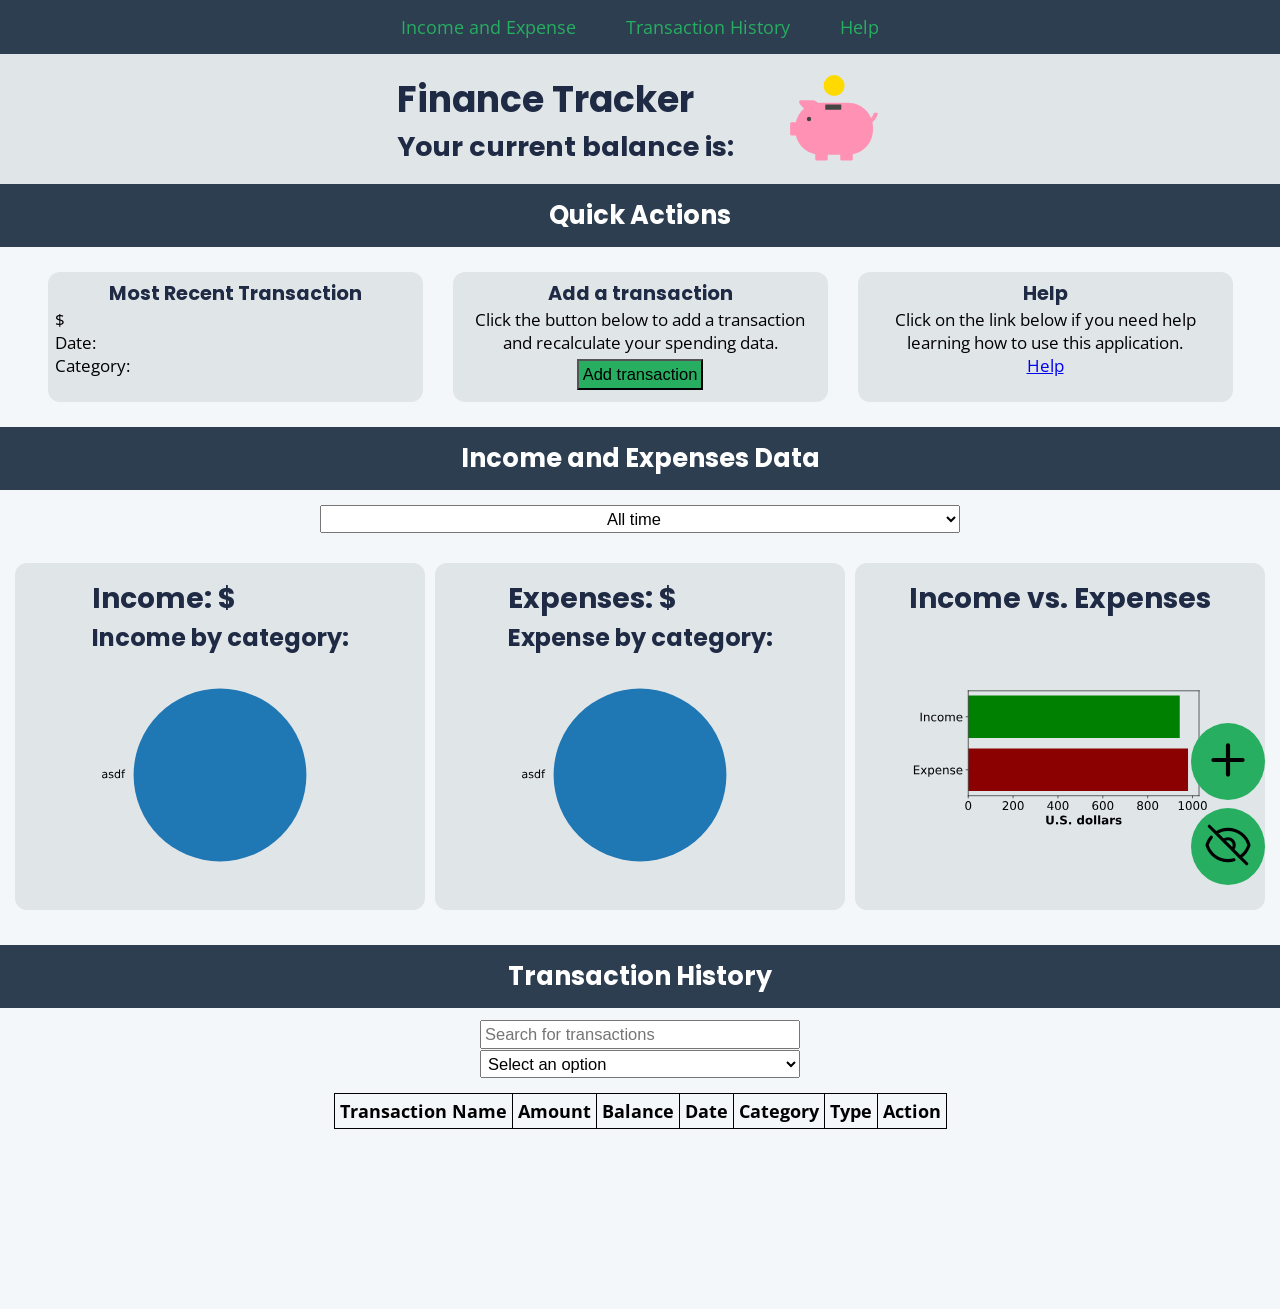
==== app/views/index.html @ 75427424 "Design polishes" ====
<!DOCTYPE html>
<html lang="en">
    <head>
        <meta charset="UTF-8">
        <meta name="viewport" content="width=device-width, initial-scale=1.0">

        <link rel="stylesheet" href="./styles.css">

        <!-- Must be present for all back to front communication -->
        <script src="./scripts/qwebchannel.js"></script>

        <script src="./scripts/transactions.js" defer></script>
        <script src="./scripts/communication.js" defer></script>
        <script src="./scripts/modal.js" defer></script>
        <script src="./scripts/blur.js"></script>

        <title>Finance Tracker</title>
    </head>
    <body>
        <!-- Button to blur sensitive data -->
        <button id="blur" title="Hide sensitive information" onclick="blurAll()">
            <img id="blurBtn" width="50px" src="./icons/eye-slash.svg" alt="Toggle visibility">
        </button>

        <button id="add" title="Add new transaction" onclick="openModal()">
            <img src="./icons/add.svg" alt="Add Transaction" width="50px">
        </button>

        <!-- Navigation -->
        <nav>
            <a href="#bkmrk1">Income and Expense</a>
            <a href="#bkmrk2">Transaction History</a>
            <a href="help.html">Help</a>
        </nav>

        <!-- Application Header -->
        <header>
            <div>
                <h1>Finance Tracker</h1>
                <!-- Show balance -->
                <h2 id="debug"></h2>
                <h2 id="current_balance">Your current balance is: </h2>
            </div>

            <!-- Piggy bank Icon -->
            <img src="./icons/piggybank.svg" alt="Piggy bank">            
        </header>

        <!-- Main body container -->
        <main class="container">

            <!-- Quick actions -->
            <div class="quick-actions">
                <h2>Quick Actions</h2>
                <div class="quick-row">
                    <div>
                        <h3>Most Recent Transaction</h3>
                        <span class="align-left">
                            <h4 id="mrt-name"></h4>
                            <p>$<span id="mrt-amt" class="money"></span></p>
                            <p>Date: <span id="mrt-date"></span></p>
                            <p>Category: <span id="mrt-cat"></span></p>
                        </span>
                    </div>

                    <div>
                        <h3>Add a transaction</h3>
                        <p>Click the button below to add a transaction and recalculate your spending data.</p>
                        <button id="modal-open">Add transaction</button>
                    </div>

                    <div>
                        <h3>Help</h3>
                        <p>Click on the link below if you need help learning how to use this application.</p>
                        <a href="help.html">Help</a>
                    </div>
                </div>
            </div>

            <!-- Add a transaction modal -->
            <div class="transaction-modal">
                <form id="transaction-form">
                    <span class="close">&times;</span>

                    <h3>Add A Transaction</h3>
                    <p class="red">* Indicates required values.</p>
                    <br>
                    
                    <label for="trans-name" class="required">Transaction Name:</label>
                    <input name="name" id="trans-name" type="text" placeholder="Safeway" maxlength="12" required>
                    <br>

                    <label for="trans-amt" class="required">Transaction Amount:</label>
                    <input name="amount" type="number" min="0" step="0.01" id="trans-amt" placeholder="$59.87" required>
                    <br>

                    <label for="trans-date" class="required">Transaction Date:</label>
                    <input name="date" type="datetime-local" id="trans-date" required max="9999-12-31T23:59">
                    <br>

                    <label for="trans-category" class="required">Transaction Category:</label>
                    <select name="category" id="trans-category" required>
                        <option value="" selected disabled>Select an option</option>
                        <option value="createnew"><b>--Create New--</b></option>
                    </select>
                    <br>

                    <script>
                        document.getElementById("trans-category").addEventListener("change", event => {
                            if (event.target.value == "createnew") {
                                document.getElementById("hidden-new-cat").classList.remove("hidden");
                                document.getElementById("trans-new-category").setAttribute("required", "true");
                            } else {
                                document.getElementById("hidden-new-cat").classList.add("hidden");
                                document.getElementById("trans-new-category").removeAttribute("required");
                            }
                        });
                    </script>

                    <div class="hidden" id="hidden-new-cat">
                        <label for="trans-new-category" class="required">New Category Name:</label>
                        <input maxlength="12" name="new-category" type="text" id="trans-new-category" placeholder="Grocery Shopping">
                    </div>

                    <label for="trans-type" class="required">Transaction Type:</label>
                    <select name="type" id="trans-type">
                        <option value="income">Income</option>
                        <option value="expense">Expense</option>
                    </select>
                    <br>

                    <button type="submit">Add transaction</button>
                </form>
            </div>

            <!-- Income and Expense Data -->
            <div class="graphs">
                <!-- Income vs Expense graph and data -->
                <h2 id="bkmrk1">Income and Expenses Data</h2>

                <select name="inc-exp-filt" id="income-filter" title="Income Filter">
                    <option value="alltime">All time</option>
                    <option value="week">Last week</option>
                    <option value="month">Last month</option>
                    <option value="year">Last year</option>
                </select>

                <div class="graph-container">

                    <!-- Income Pie Chart -->
                    <div class="chart">
                        <div class="money">
                            <h3>Income: <span id="income">$</span></h3>
                            <h4>Income by category:</h4>
                            <ul id="income-cats">

                            </ul>
                        </div>
                        <img class="money" src="./graphs/income-pie.svg" alt="Income Pie Graph">
                    </div>

                    <!-- Expense Pie Chart -->
                    <div class="chart">
                        <div class="money">
                            <h3>Expenses: <span id="expense">$</span></h3>
                            <h4>Expense by category:</h4>
                            <ul id="expense-cats">
                            
                            </ul>
                        </div>
                        <img class="money" id="expensegraph" src="./graphs/expense-pie.svg" alt="Expenses Pie Graph">
                    </div>

                    <!-- Income vs Expenses Bar -->
                    <div class="chart">
                        <h3>Income vs. Expenses</h3>
                        <img src="./graphs/incomevexpense.svg" alt="Income vs Expenses Bar Graph" id="incvexpgraph" class="money">
                    </div>
                </div>
            </div>

            <br>

            <!-- Transaction History -->
            <div class="trans-hist">
                <h2 id="bkmrk2">Transaction History</h2>

                <!-- Search Parameters -->
                <div class="trans-hist-search">
                    <input type="text" id="trans-search" placeholder="Search for transactions">
                    
                    <select title="filter" name="trans-select" id="trans-select">
                        <option value="sao">Select an option</option>
                    </select>
                </div>

                <!-- Table of History -->
                <table id="hist-table">
                    <tr>
                        <th>Transaction Name</th>
                        <th>Amount</th>
                        <th>Balance</th>
                        <th>Date</th>
                        <th>Category</th>
                        <th>Type</th>
                        <th>Action</th>
                    </tr>
                </table>
            </div>
        </main>

        <footer>

        </footer>
    </body>
</html>
---- app/views/styles.css ----
@import url('https://fonts.googleapis.com/css2?family=Fira+Code:wght@300..700&family=Open+Sans:ital,wght@0,300..800;1,300..800&family=Poppins:ital,wght@0,100;0,200;0,300;0,400;0,500;0,600;0,700;0,800;0,900;1,100;1,200;1,300;1,400;1,500;1,600;1,700;1,800;1,900&display=swap');

:root {
    --light-background: #F4F7FA;
    --element-background: #E0E5E8;
    --dark-background: #2C3E50;
    --accent-color: #27AE60;
    --header-color: #1F2A44;
    --text-color: #000000;
    --header-font: Poppins, Helvetica, sans-serif;
    --body-font: "Open Sans", Verdana, sans-serif;
    --financial-font: "Fira Code", monospace;
}

/* Default global values */
* {
    margin: 0;
    padding: 0;
    box-sizing: border-box;
    -webkit-user-select: none;
    user-select: none;
}
body {
    background-color: var(--light-background);
    color: var(--text-color);
    font-family: var(--body-font);
    font-size: 15px;
}

/* Set the scrollbar */
body::-webkit-scrollbar {
    width: 0.5em;
}
body::-webkit-scrollbar-track {
    background-color: var(--element-background);
}
body::-webkit-scrollbar-thumb {
    background-color: var(--dark-background);
    outline: none;
    border: none;
}

/* Set fonts */
h1, h2, h3, h4, h5, h6 {
    font-family: var(--header-font);
    color: var(--header-color);
}
.money {
    font-family: var(--financial-font);
}

.hidden {
    display: none;
}

/* Navbar */
nav {
    position: sticky;
    z-index: 99;
    top: 0;
    background-color: var(--dark-background);
    width: 100%;
    padding: 15px 20px; /* Adjusted padding for better spacing */
    display: flex;
    justify-content: center; /* Center-align the navigation items */
    align-items: center; /* Ensure vertical alignment */
}
nav a, nav a:visited {
    color: var(--accent-color);
    text-decoration: none;
    margin: 0 25px;
    font-size: 1.2em;
}
nav a:hover {
    color: #21884c;
    text-decoration: underline;
}
/* Accessibility: Add focus styles for nav links */
nav a:focus {
    outline: 2px solid var(--accent-color);
    outline-offset: 2px;
}

@media (max-width: 786px) {
    nav {
        flex-direction: column;
        align-items: center;
    }
}

.quick-row {
    display: flex;
    flex-direction: row;
    justify-content: center;
    gap: 10px;
    width: 100%;
    padding: 15px;
}

.quick-row > * {
    width: 30%;
    text-align: center;
    margin: 10px;
    padding: 7px;
    font-size: 1.1em;
    background-color: var(--element-background);
    border-radius: 12px;
}
.align-left {
    text-align: left;
}

#modal-open {
    background-color: var(--accent-color);
    color: var(--text-color);
    padding: 4px;
    font-size: 1em;
    display: block;
    margin: 5px auto;
}

/* Style the header at the top of the page */
header {
    background-color: var(--element-background);
    text-align: left;
    padding: 15px;
    font-size: 1.2em;
    color: var(--text-color);
    display: flex;
    justify-content: center;
    align-items: center;
}
header img {
    width: 100px;
    margin-left: 50px;
}
.vert-line {
    height: 100%;
    border: 1px solid black;
}
@media (max-width: 630px) {
    header {
        text-align: center;
        width: 100%;
        display: block;
    }
    header > *,
    header > img {
        display: block;
        margin: 0 auto;
    }
    .quick-row { flex-direction: column; }
    .quick-row > * { width: 90%; margin: 10px auto; }
}

.transaction-modal {
    display: none;
    position: fixed;
    z-index: 999;
    left: 0;
    top: 0;
    width: 100%;
    height: 100%;
    overflow: auto;
    background-color: var(--element-background);
}
#transaction-form {
    background-color: #eee;
    box-shadow: 1px 1px 25px #eee;
    margin: 15% auto;
    border-radius: 12px;
    padding: 20px;
    width: max-content;
    font-size: 1.2em;
}
#transaction-form input,
#transaction-form select {
    font-size: 1.2em;
    margin: 7px;
}
#transaction-form button {
    margin: 7px auto;
    display: block;
    padding: 5px;
    border-radius: 5px;
    width: 50%;
    background-color: black;
    color: white;
    border: none;
    font-size: 1.2em;
}
.close {
    color: #aaa;
    float: right;
    font-size: 28px;
    font-weight: bold;
}  
.close:hover,
.close:focus {
    color: black;
    text-decoration: none;
    cursor: pointer;
}

.required::before {
    content: "*";
    color: red;
}

/* Button to blur sensitive data in the bottom right corner */
#blur, #add {
    position: fixed;
    background-color: var(--accent-color);
    border: none;
    padding: 12px;
    border-radius: 100%;
    bottom: 15px;
    right: 15px;
}
#blur:hover, #add:hover {
    background-color: #21884c;
    cursor: pointer;
}
#blur:focus, #add:focus {
    outline: 2px solid var(--accent-color);
    outline-offset: 2px;
}
#add {
    bottom: 100px;
    right: 15px;
}

/* Set expenses or negative values to red and bold */
.red {
    color: red;
    font-weight: bold;
}

.container h2 {
    text-align: center;
    background-color: var(--dark-background);
    color: white;
    padding: 12px;
    font-size: 1.7em;
}
.graph-container {
    display: grid;
    grid-template-columns: 1fr 1fr 1fr;
    padding: 15px;
    font-size: 1.5rem;
    gap: 10px;
}

#income-filter {
    width: 50%;
    margin: 15px auto;
    display: block;
    text-align: center;
    font-size: 1.1em;
    padding: 3px;
}

#mrt-cat { text-transform: capitalize; }
#income-cats,
#expense-cats {
    text-transform: capitalize;
}

.chart {
    background-color: var(--element-background);
    padding: 15px;
    border-radius: 12px;
    display: flex;
    flex-direction: column;
    align-items: center;
}
.chart ul {
    list-style-type: none;
}
.chart > img {
    width: 25vw;
    justify-self: center;
    align-self: center;
    margin: auto auto;
}

@media (max-width: 1000px) {
    .graph-container {
        grid-template-columns: 1fr;
        font-size: 1.2rem;
    }
    .chart {
        width: -moz-fit-content;
        width: fit-content;
        margin: 0 auto;
    }
    .chart > img {
        width: 75vw;
    }
}

.trans-hist-search {
    margin: 12px auto;
    width: 25%;
    font-size: 1.1em;
}
.trans-hist-search > input[type='text'],
.trans-hist-search > select {
    font-size: 1em;
    display: block;
    margin: 1px auto;
    padding: 3px;
    width: 100%;
}

/* Style the transaction history table */
#hist-table {
    border-collapse: collapse;
    border: 1px solid black;
    border-radius: 5px;
    margin: 15px auto;
    font-size: 1.2em;
}
#hist-table td, #hist-table th {
    text-transform: capitalize;
    border: 1px solid black;
    padding: 5px;
}
#hist-table td input, 
#hist-table td select {
    font-size: 1em;
    padding: 3px;
}
#hist-table tr:nth-child(even) { background-color: var(--element-background); }
#hist-table tr:hover td { background-color: #EEE; }


footer {
    margin: 12em;
}
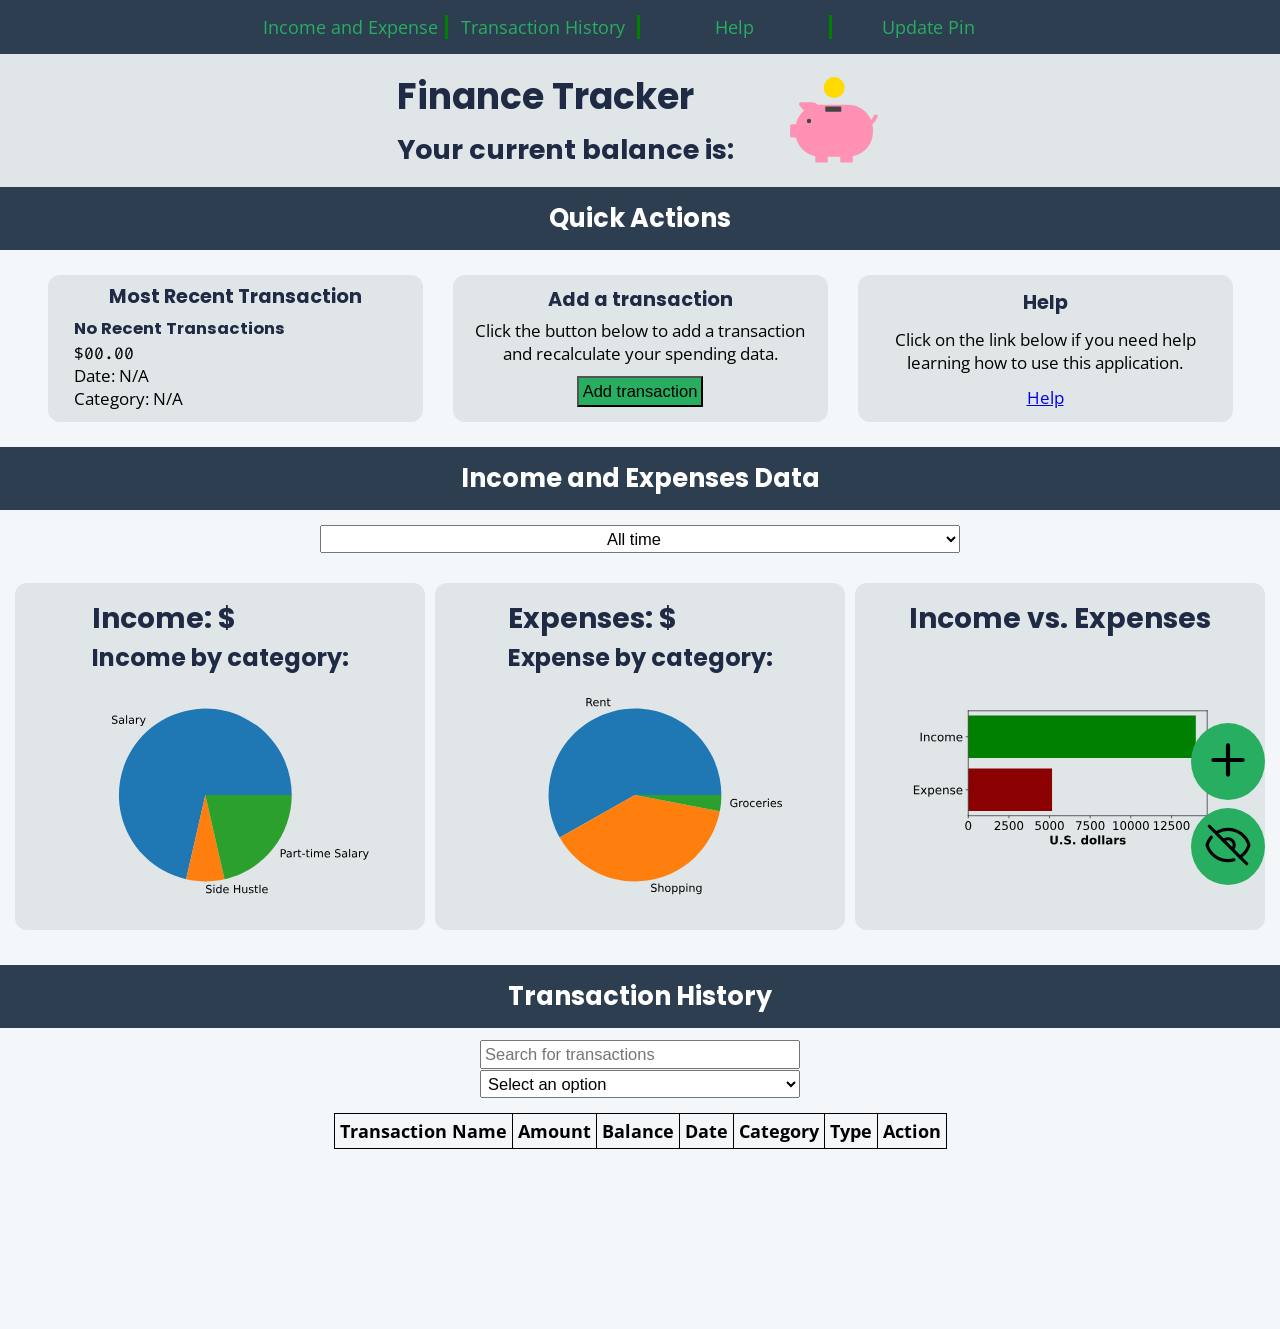
==== commit 22f8f38a: "YAY" ====
--- a/app/views/index.html
+++ b/app/views/index.html
@@ -28,9 +28,12 @@
 
         <!-- Navigation -->
         <nav>
-            <a href="#bkmrk1">Income and Expense</a>
-            <a href="#bkmrk2">Transaction History</a>
-            <a href="help.html">Help</a>
+            <a href="#bkmrk1" style="border-right: 3px solid green;">Income and Expense</a>
+            <a href="#bkmrk2" style="border-right: 3px solid green;">Transaction History</a>
+            <a href="help.html" style="border-right: 3px solid green;">Help</a>
+            <a href="nopin.html">Update Pin</a>
+
+
         </nav>
 
         <!-- Application Header -->
@@ -39,7 +42,7 @@
                 <h1>Finance Tracker</h1>
                 <!-- Show balance -->
                 <h2 id="debug"></h2>
-                <h2 id="current_balance">Your current balance is: </h2>
+                <h2>Your current balance is: <span style="font-size: 1.2em;" id="current_balance"></span></h2>
             </div>
 
             <!-- Piggy bank Icon -->
@@ -53,13 +56,13 @@
             <div class="quick-actions">
                 <h2>Quick Actions</h2>
                 <div class="quick-row">
-                    <div>
+                    <div style="padding: 7px 21px">
                         <h3>Most Recent Transaction</h3>
                         <span class="align-left">
-                            <h4 id="mrt-name"></h4>
-                            <p>$<span id="mrt-amt" class="money"></span></p>
-                            <p>Date: <span id="mrt-date"></span></p>
-                            <p>Category: <span id="mrt-cat"></span></p>
+                            <h4 id="mrt-name">No Recent Transactions</h4>
+                            <p>$<span id="mrt-amt" class="money">00.00</span></p>
+                            <p>Date: <span id="mrt-date">N/A</span></p>
+                            <p>Category: <span id="mrt-cat">N/A</span></p>
                         </span>
                     </div>
 
@@ -87,7 +90,7 @@
                     <br>
                     
                     <label for="trans-name" class="required">Transaction Name:</label>
-                    <input name="name" id="trans-name" type="text" placeholder="Safeway" maxlength="12" required>
+                    <input name="name" id="trans-name" type="text" placeholder="Safeway" required>
                     <br>
 
                     <label for="trans-amt" class="required">Transaction Amount:</label>
--- a/app/views/styles.css
+++ b/app/views/styles.css
@@ -60,15 +60,17 @@
     top: 0;
     background-color: var(--dark-background);
     width: 100%;
-    padding: 15px 20px; /* Adjusted padding for better spacing */
-    display: flex;
+    padding: 15px 20%; /* Adjusted padding for better spacing */
+    display: grid;
+    grid-template-columns: repeat(4,1fr);
     justify-content: center; /* Center-align the navigation items */
     align-items: center; /* Ensure vertical alignment */
 }
+
 nav a, nav a:visited {
+    text-align: center;
     color: var(--accent-color);
     text-decoration: none;
-    margin: 0 25px;
     font-size: 1.2em;
 }
 nav a:hover {
@@ -98,6 +100,9 @@
 }
 
 .quick-row > * {
+    display: flex;
+    flex-direction: column;
+    justify-content: space-around;
     width: 30%;
     text-align: center;
     margin: 10px;
@@ -108,6 +113,7 @@
 }
 .align-left {
     text-align: left;
+    padding: 5px;
 }
 
 #modal-open {
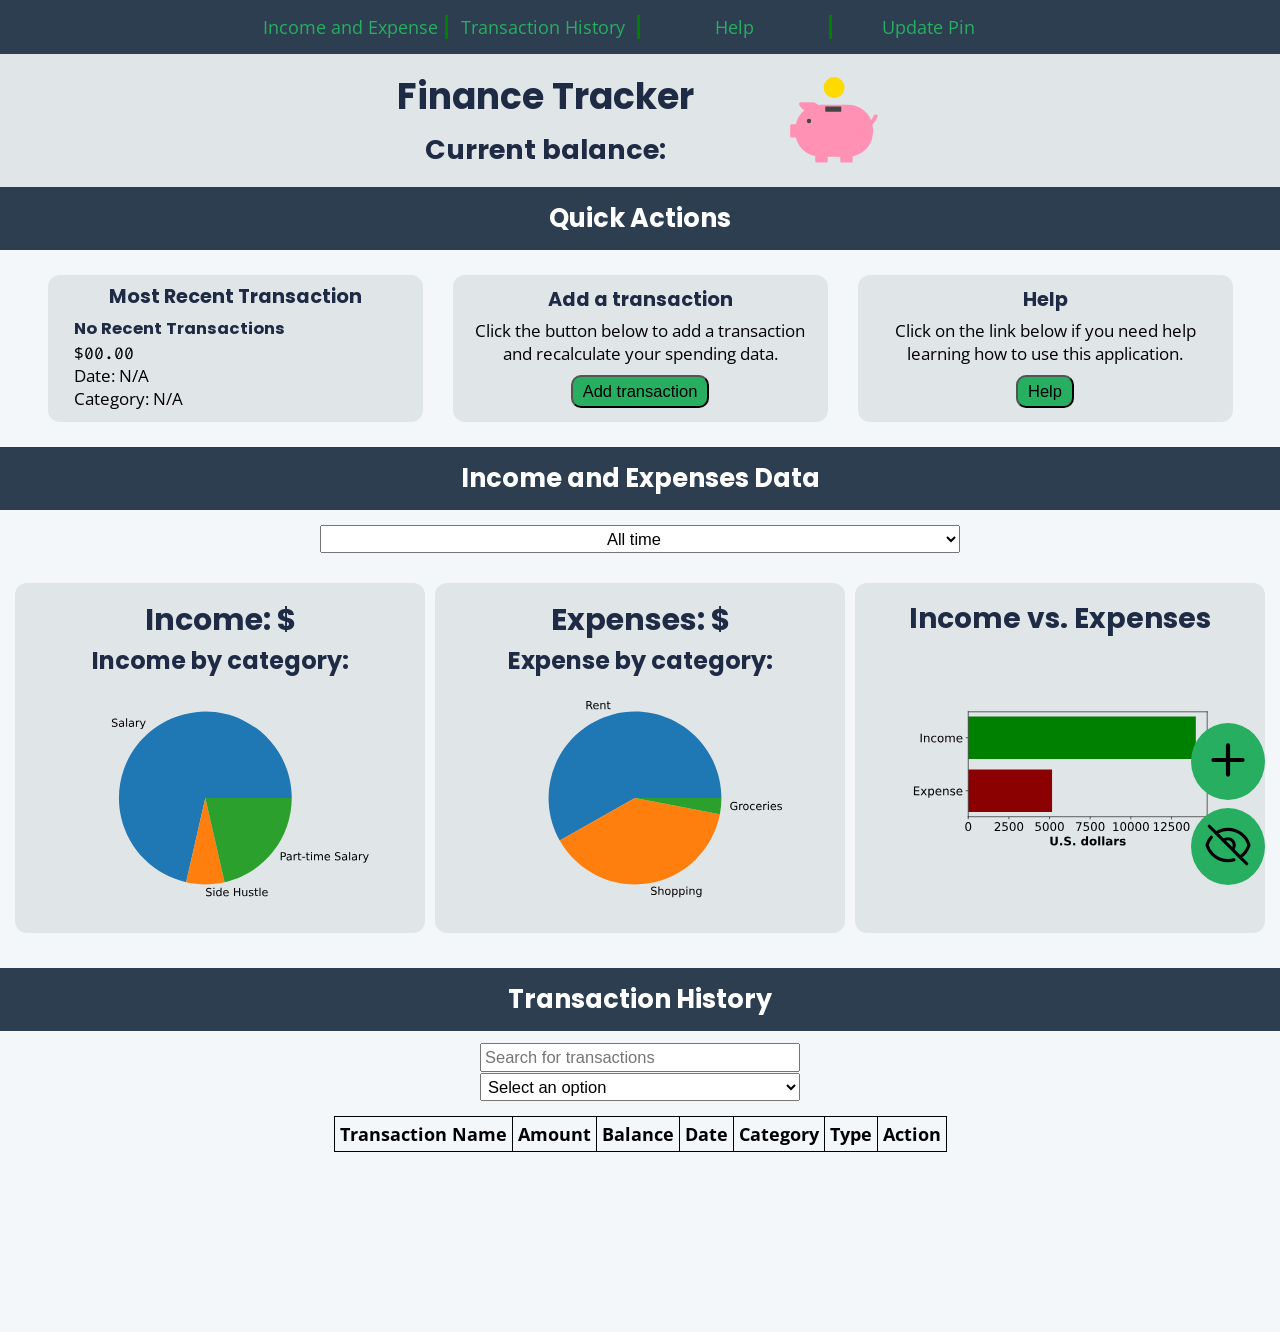
==== commit ccc265a8: "Making visuals better (not done)" ====
--- a/app/views/index.html
+++ b/app/views/index.html
@@ -32,8 +32,6 @@
             <a href="#bkmrk2" style="border-right: 3px solid green;">Transaction History</a>
             <a href="help.html" style="border-right: 3px solid green;">Help</a>
             <a href="nopin.html">Update Pin</a>
-
-
         </nav>
 
         <!-- Application Header -->
@@ -42,7 +40,7 @@
                 <h1>Finance Tracker</h1>
                 <!-- Show balance -->
                 <h2 id="debug"></h2>
-                <h2>Your current balance is: <span style="font-size: 1.2em;" id="current_balance"></span></h2>
+                <h2>Current balance: <span style="font-size: 1.2em;" id="current_balance"></span></h2>
             </div>
 
             <!-- Piggy bank Icon -->
@@ -75,7 +73,7 @@
                     <div>
                         <h3>Help</h3>
                         <p>Click on the link below if you need help learning how to use this application.</p>
-                        <a href="help.html">Help</a>
+                        <a href="help.html" id="help-btn-link"><button id="help-btn">Help</button></a>
                     </div>
                 </div>
             </div>
--- a/app/views/styles.css
+++ b/app/views/styles.css
@@ -47,6 +47,11 @@
 }
 .money {
     font-family: var(--financial-font);
+    text-align: center;
+}
+
+.money h3{
+    font-size: 1.25em;
 }
 
 .hidden {
@@ -90,6 +95,8 @@
     }
 }
 
+.quick-actions
+
 .quick-row {
     display: flex;
     flex-direction: row;
@@ -119,16 +126,30 @@
 #modal-open {
     background-color: var(--accent-color);
     color: var(--text-color);
-    padding: 4px;
+    padding: 5px 10px;
     font-size: 1em;
     display: block;
     margin: 5px auto;
+    border-radius: 10px;
+}
+
+#help-btn{
+    background-color: var(--accent-color);
+    color: var(--text-color);
+    padding: 5px 10px;
+    font-size: 1em;
+    display: block;
+    margin: 5px auto;
+    border-radius: 10px;
+}
+
+#help-btn-link{
+    text-decoration: none;
 }
 
 /* Style the header at the top of the page */
 header {
     background-color: var(--element-background);
-    text-align: left;
     padding: 15px;
     font-size: 1.2em;
     color: var(--text-color);
@@ -136,10 +157,16 @@
     justify-content: center;
     align-items: center;
 }
+
+header div{
+    text-align: center;
+}
+
 header img {
     width: 100px;
-    margin-left: 50px;
-}
+    margin-left: 5em;
+}
+
 .vert-line {
     height: 100%;
     border: 1px solid black;
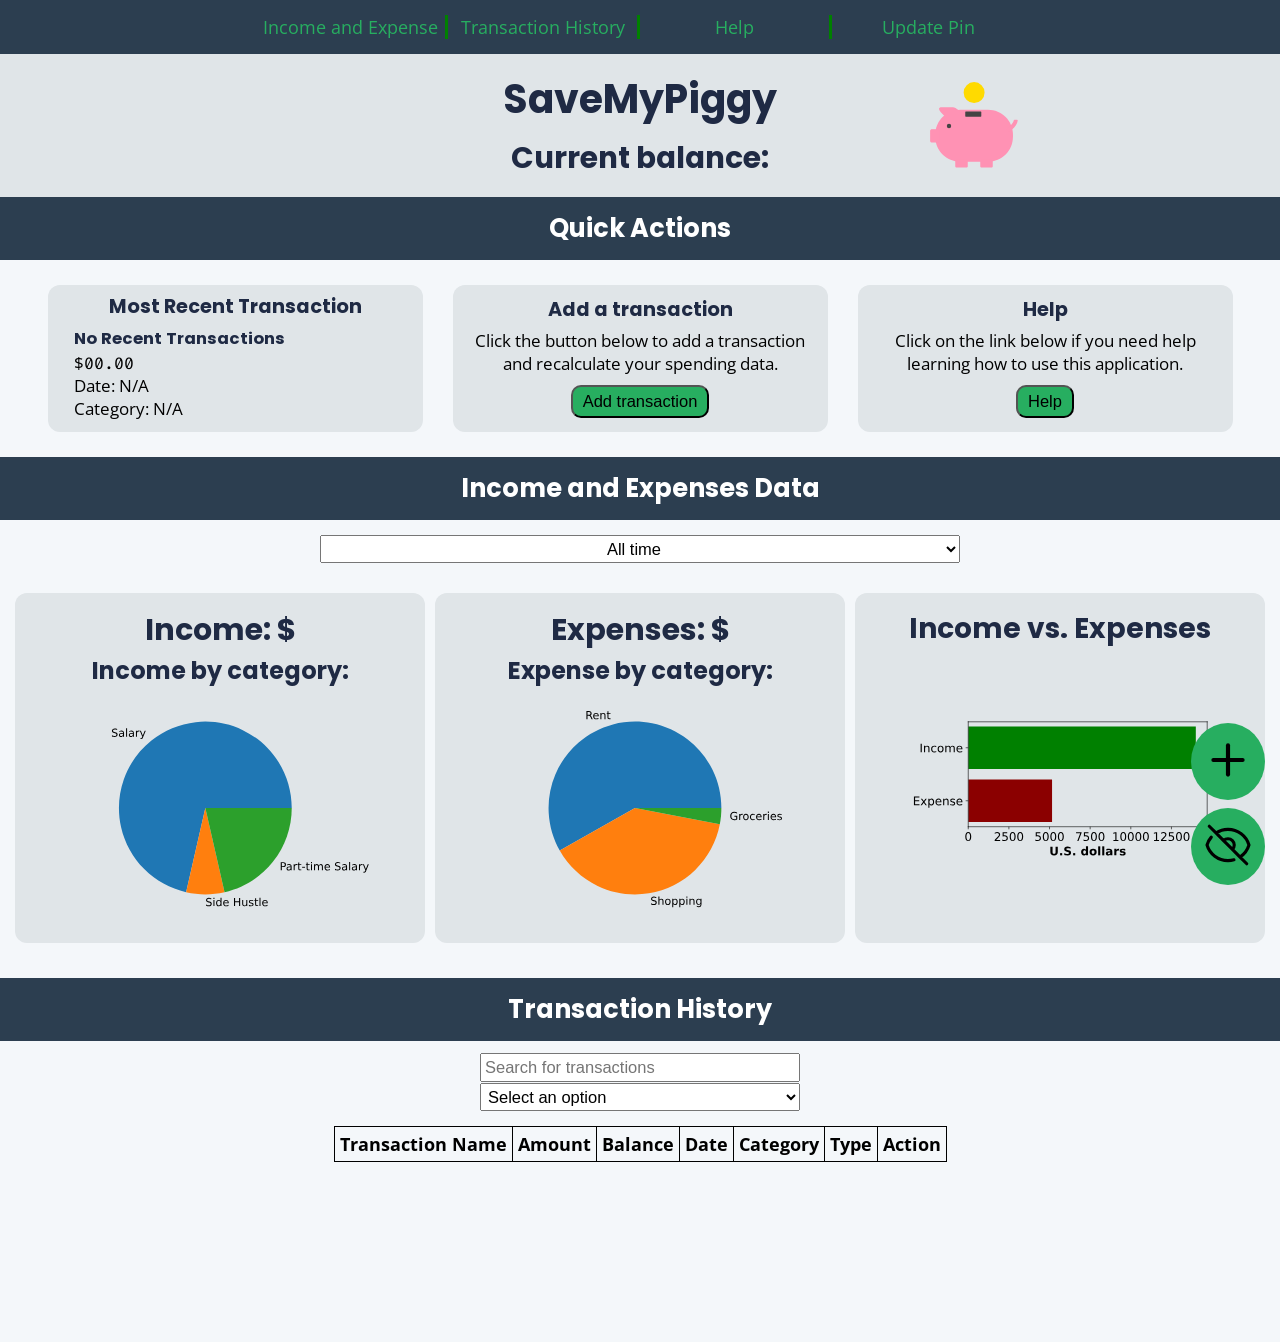
==== commit d6f61589: "small changes" ====
--- a/app/views/index.html
+++ b/app/views/index.html
@@ -14,7 +14,7 @@
         <script src="./scripts/modal.js" defer></script>
         <script src="./scripts/blur.js"></script>
 
-        <title>Finance Tracker</title>
+        <title>SaveMyPiggy</title>
     </head>
     <body>
         <!-- Button to blur sensitive data -->
@@ -37,7 +37,7 @@
         <!-- Application Header -->
         <header>
             <div>
-                <h1>Finance Tracker</h1>
+                <h1>SaveMyPiggy</h1>
                 <!-- Show balance -->
                 <h2 id="debug"></h2>
                 <h2>Current balance: <span style="font-size: 1.2em;" id="current_balance"></span></h2>
--- a/app/views/styles.css
+++ b/app/views/styles.css
@@ -160,11 +160,14 @@
 
 header div{
     text-align: center;
+    position: relative;
+    font-size: 1.1em;
 }
 
 header img {
     width: 100px;
-    margin-left: 5em;
+    position: absolute;
+    right: 20%;
 }
 
 .vert-line {
@@ -221,6 +224,11 @@
     color: white;
     border: none;
     font-size: 1.2em;
+}
+
+#transaction-form h3{
+    text-align: center;
+    font-size: 1.5em;
 }
 .close {
     color: #aaa;
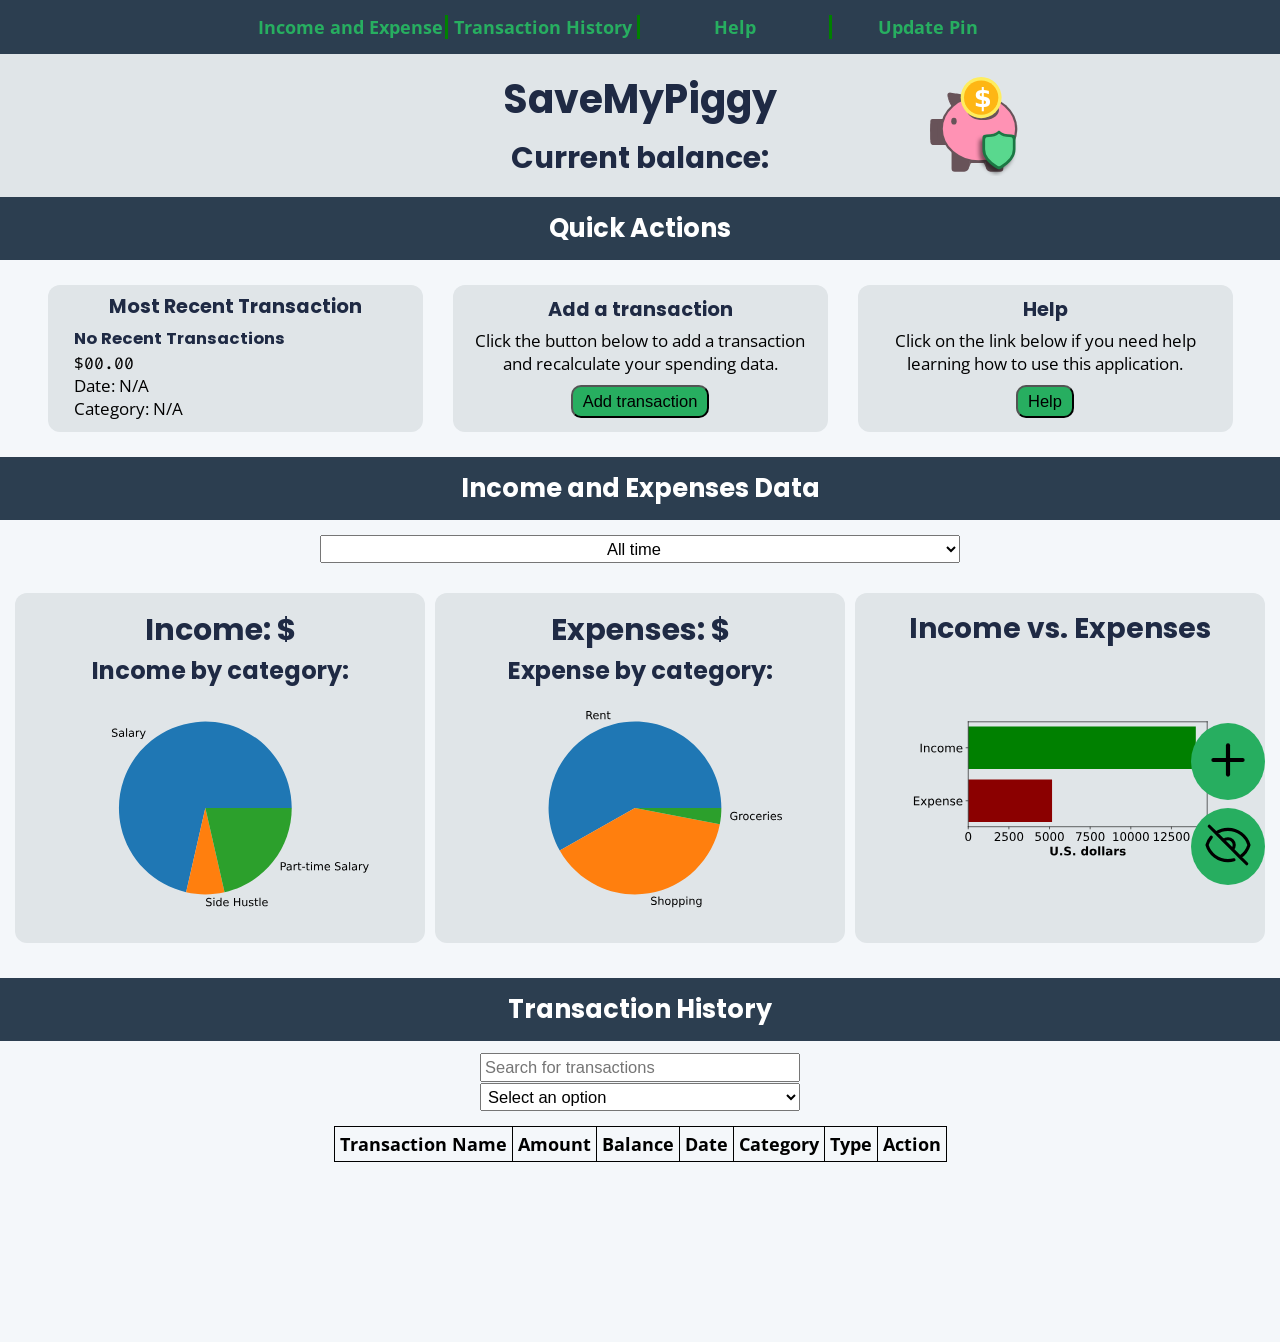
==== commit feecd759: "last minute changes" ====
--- a/app/views/index.html
+++ b/app/views/index.html
@@ -28,9 +28,9 @@
 
         <!-- Navigation -->
         <nav>
-            <a href="#bkmrk1" style="border-right: 3px solid green;">Income and Expense</a>
-            <a href="#bkmrk2" style="border-right: 3px solid green;">Transaction History</a>
-            <a href="help.html" style="border-right: 3px solid green;">Help</a>
+            <a href="#bkmrk1" class="border">Income and Expense</a>
+            <a href="#bkmrk2" class="border">Transaction History</a>
+            <a href="help.html" class="border">Help</a>
             <a href="nopin.html">Update Pin</a>
         </nav>
 
--- a/app/views/styles.css
+++ b/app/views/styles.css
@@ -60,6 +60,7 @@
 
 /* Navbar */
 nav {
+    font-weight: bold;
     position: sticky;
     z-index: 99;
     top: 0;
@@ -72,6 +73,10 @@
     align-items: center; /* Ensure vertical alignment */
 }
 
+.border{
+    border-right: 3px solid green;
+}
+
 nav a, nav a:visited {
     text-align: center;
     color: var(--accent-color);
@@ -90,8 +95,14 @@
 
 @media (max-width: 786px) {
     nav {
-        flex-direction: column;
-        align-items: center;
+        grid-template-rows: repeat(4,1fr);
+        grid-template-columns: none;
+    }
+
+    .border{
+        border-right: none;
+        border-bottom: 3px solid green;
+        padding: 0.5em 0;
     }
 }
 
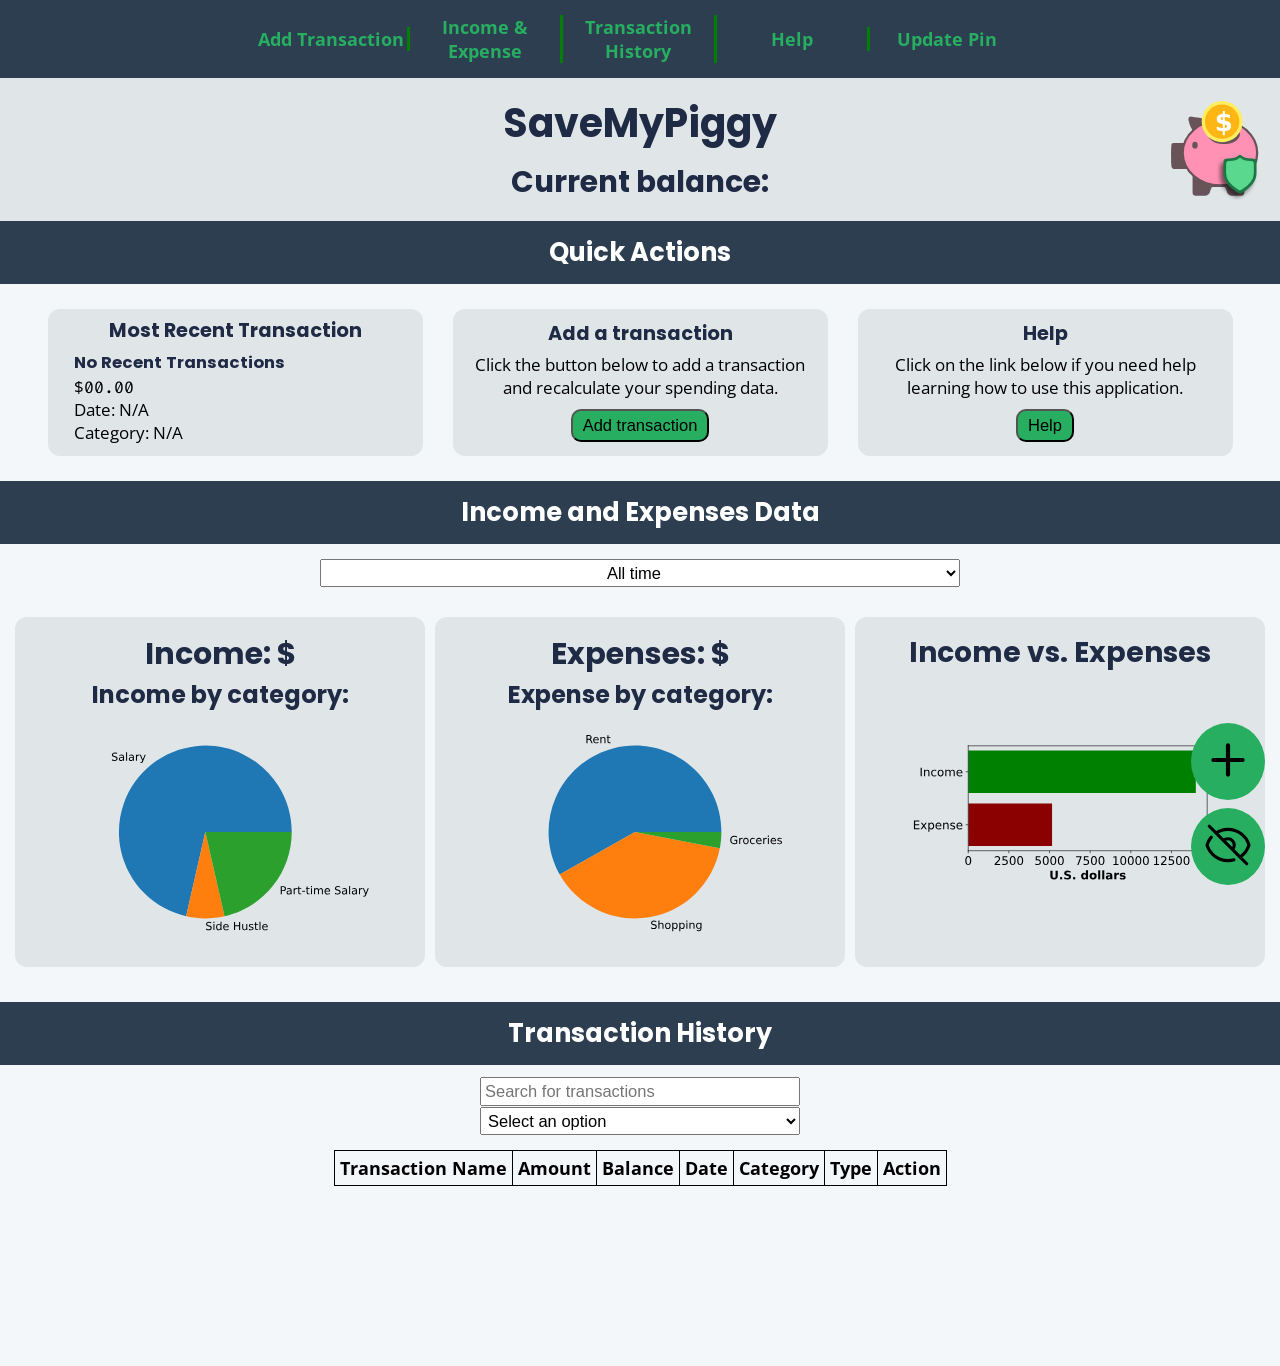
==== commit ca04c02d: "Final Project" ====
--- a/app/views/index.html
+++ b/app/views/index.html
@@ -28,7 +28,8 @@
 
         <!-- Navigation -->
         <nav>
-            <a href="#bkmrk1" class="border">Income and Expense</a>
+            <a onclick="openModal()" class="border">Add Transaction</a>
+            <a href="#bkmrk1" class="border">Income & Expense</a>
             <a href="#bkmrk2" class="border">Transaction History</a>
             <a href="help.html" class="border">Help</a>
             <a href="nopin.html">Update Pin</a>
@@ -36,6 +37,7 @@
 
         <!-- Application Header -->
         <header>
+            <div style="width: 100px;"></div>
             <div>
                 <h1>SaveMyPiggy</h1>
                 <!-- Show balance -->
@@ -80,6 +82,12 @@
 
             <!-- Add a transaction modal -->
             <div class="transaction-modal">
+                <div class="misc-pages-header">
+                    <img src="./icons/piggybank.svg" alt="Piggy bank">  
+                    <h1>SaveMyPiggy</h1>
+                    <!-- Piggy bank Icon -->
+                    <img src="./icons/piggybank.svg" alt="Piggy bank">  
+                </div>
                 <form id="transaction-form">
                     <span class="close">&times;</span>
 
--- a/app/views/styles.css
+++ b/app/views/styles.css
@@ -68,7 +68,7 @@
     width: 100%;
     padding: 15px 20%; /* Adjusted padding for better spacing */
     display: grid;
-    grid-template-columns: repeat(4,1fr);
+    grid-template-columns: repeat(5,1fr);
     justify-content: center; /* Center-align the navigation items */
     align-items: center; /* Ensure vertical alignment */
 }
@@ -165,7 +165,7 @@
     font-size: 1.2em;
     color: var(--text-color);
     display: flex;
-    justify-content: center;
+    justify-content: space-between;
     align-items: center;
 }
 
@@ -177,8 +177,6 @@
 
 header img {
     width: 100px;
-    position: absolute;
-    right: 20%;
 }
 
 .vert-line {
@@ -187,6 +185,7 @@
 }
 @media (max-width: 630px) {
     header {
+        flex-direction: column;
         text-align: center;
         width: 100%;
         display: block;
@@ -198,6 +197,25 @@
     }
     .quick-row { flex-direction: column; }
     .quick-row > * { width: 90%; margin: 10px auto; }
+}
+
+.misc-pages-header {
+    background-color: var(--element-background);
+    padding: 15px;
+    font-size: 1.2em;
+    color: var(--text-color);
+    display: flex;
+    justify-content: space-between;
+    align-items: center;
+}
+
+.misc-pages-header h1{
+    text-align: center;
+    font-size: 3em;
+}
+
+.misc-pages-header img {
+    width: 100px;
 }
 
 .transaction-modal {
@@ -211,10 +229,11 @@
     overflow: auto;
     background-color: var(--element-background);
 }
+
 #transaction-form {
     background-color: #eee;
     box-shadow: 1px 1px 25px #eee;
-    margin: 15% auto;
+    margin: 5% auto;
     border-radius: 12px;
     padding: 20px;
     width: max-content;
@@ -288,6 +307,11 @@
     font-weight: bold;
 }
 
+.green{
+    color: var(--accent-color);
+    font-weight: bold;
+}
+
 .container h2 {
     text-align: center;
     background-color: var(--dark-background);
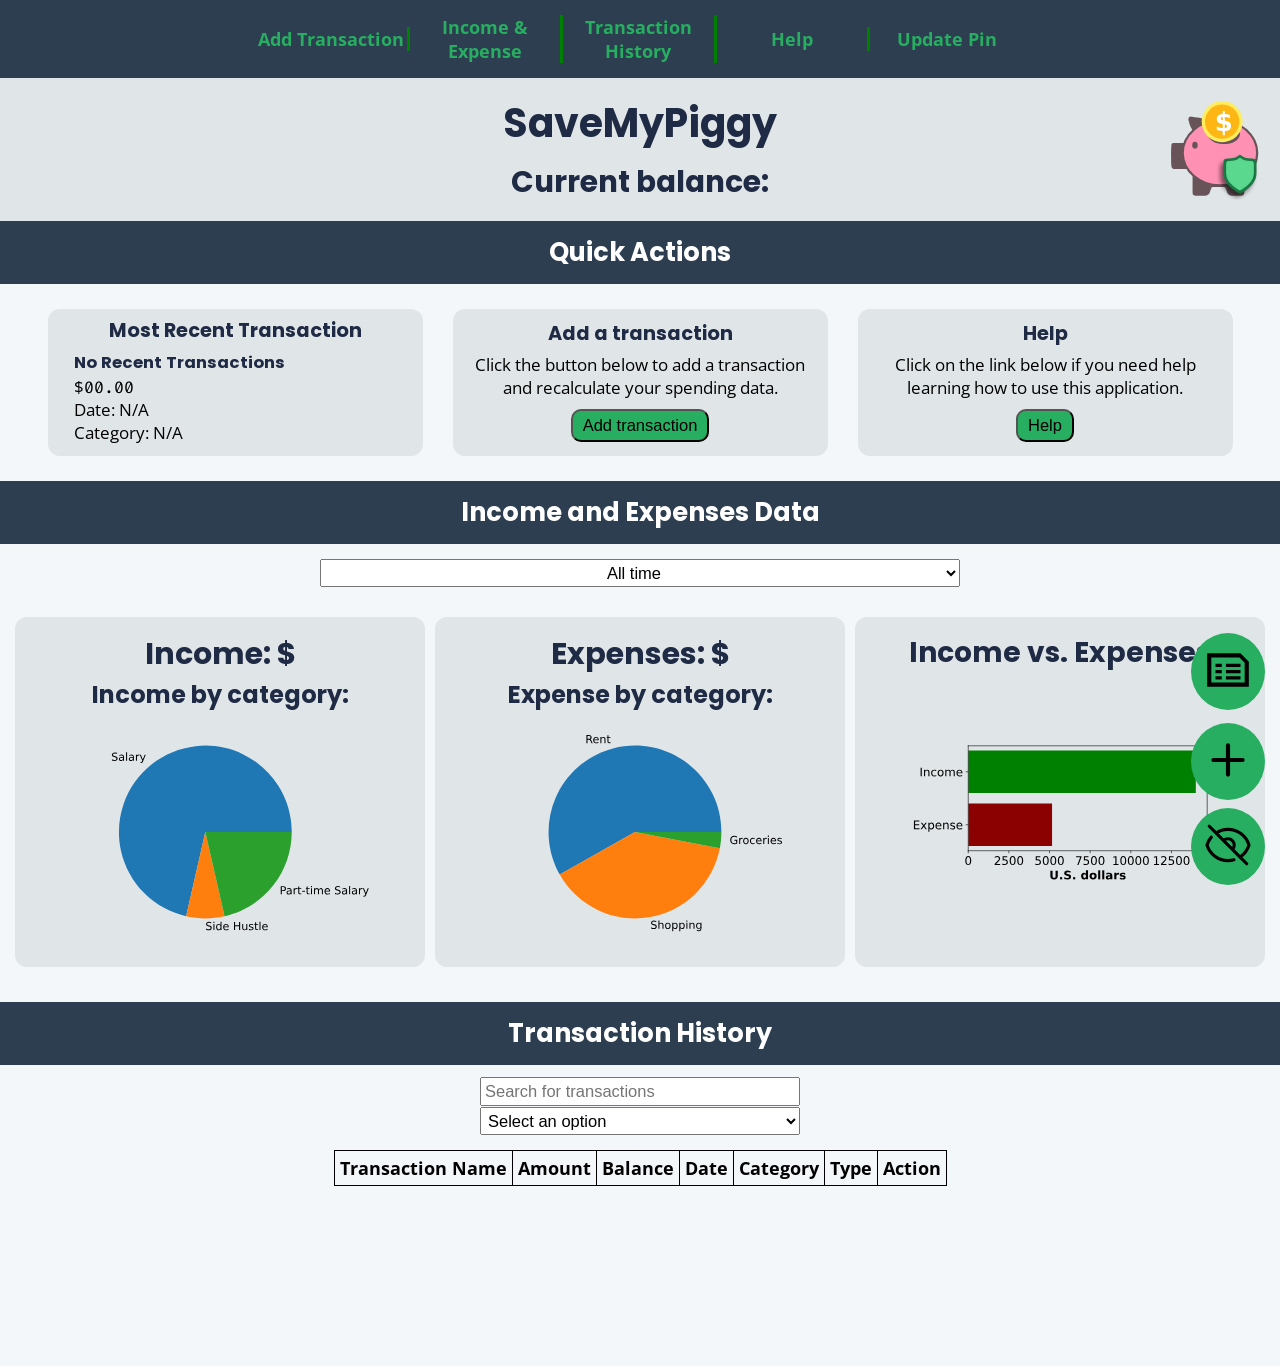
==== commit c80b949f: "Comments and transaction report" ====
--- a/app/views/index.html
+++ b/app/views/index.html
@@ -24,6 +24,10 @@
 
         <button id="add" title="Add new transaction" onclick="openModal()">
             <img src="./icons/add.svg" alt="Add Transaction" width="50px">
+        </button>
+
+        <button id="report" title="Generate a Report">
+            <img src="./icons/report.svg" alt="Report" width="50px">
         </button>
 
         <!-- Navigation -->
--- a/app/views/styles.css
+++ b/app/views/styles.css
@@ -183,6 +183,7 @@
     height: 100%;
     border: 1px solid black;
 }
+
 @media (max-width: 630px) {
     header {
         flex-direction: column;
@@ -227,11 +228,11 @@
     width: 100%;
     height: 100%;
     overflow: auto;
-    background-color: var(--element-background);
+    background-color: #f4f4f9;
 }
 
 #transaction-form {
-    background-color: #eee;
+    background-color: #ffffff;
     box-shadow: 1px 1px 25px #eee;
     margin: 5% auto;
     border-radius: 12px;
@@ -279,7 +280,7 @@
 }
 
 /* Button to blur sensitive data in the bottom right corner */
-#blur, #add {
+#blur, #add, #report {
     position: fixed;
     background-color: var(--accent-color);
     border: none;
@@ -288,16 +289,20 @@
     bottom: 15px;
     right: 15px;
 }
-#blur:hover, #add:hover {
+#blur:hover, #add:hover, #report:hover {
     background-color: #21884c;
     cursor: pointer;
 }
-#blur:focus, #add:focus {
+#blur:focus, #add:focus, #report:focus {
     outline: 2px solid var(--accent-color);
     outline-offset: 2px;
 }
 #add {
     bottom: 100px;
+    right: 15px;
+}
+#report {
+    bottom: 190px;
     right: 15px;
 }
 
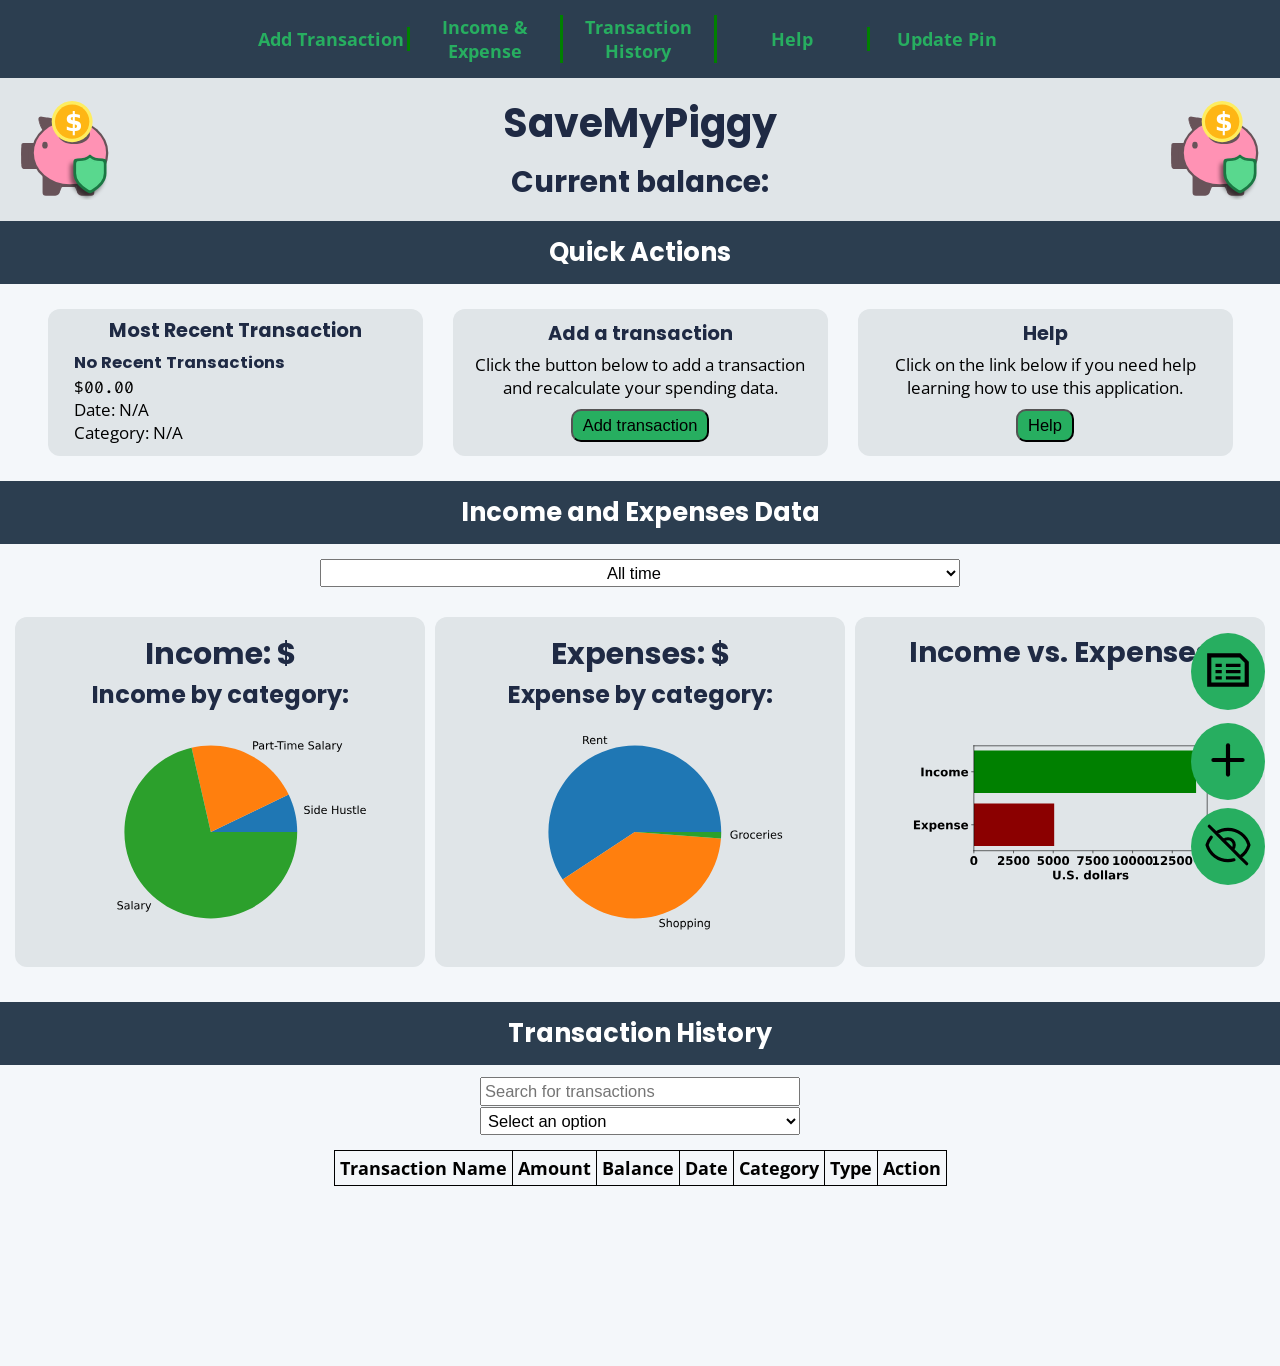
==== commit 0786bea4: "Misc bug fixes" ====
--- a/app/views/index.html
+++ b/app/views/index.html
@@ -41,7 +41,7 @@
 
         <!-- Application Header -->
         <header>
-            <div style="width: 100px;"></div>
+            <img src="./icons/piggybank.svg" alt="Piggy bank">            
             <div>
                 <h1>SaveMyPiggy</h1>
                 <!-- Show balance -->
